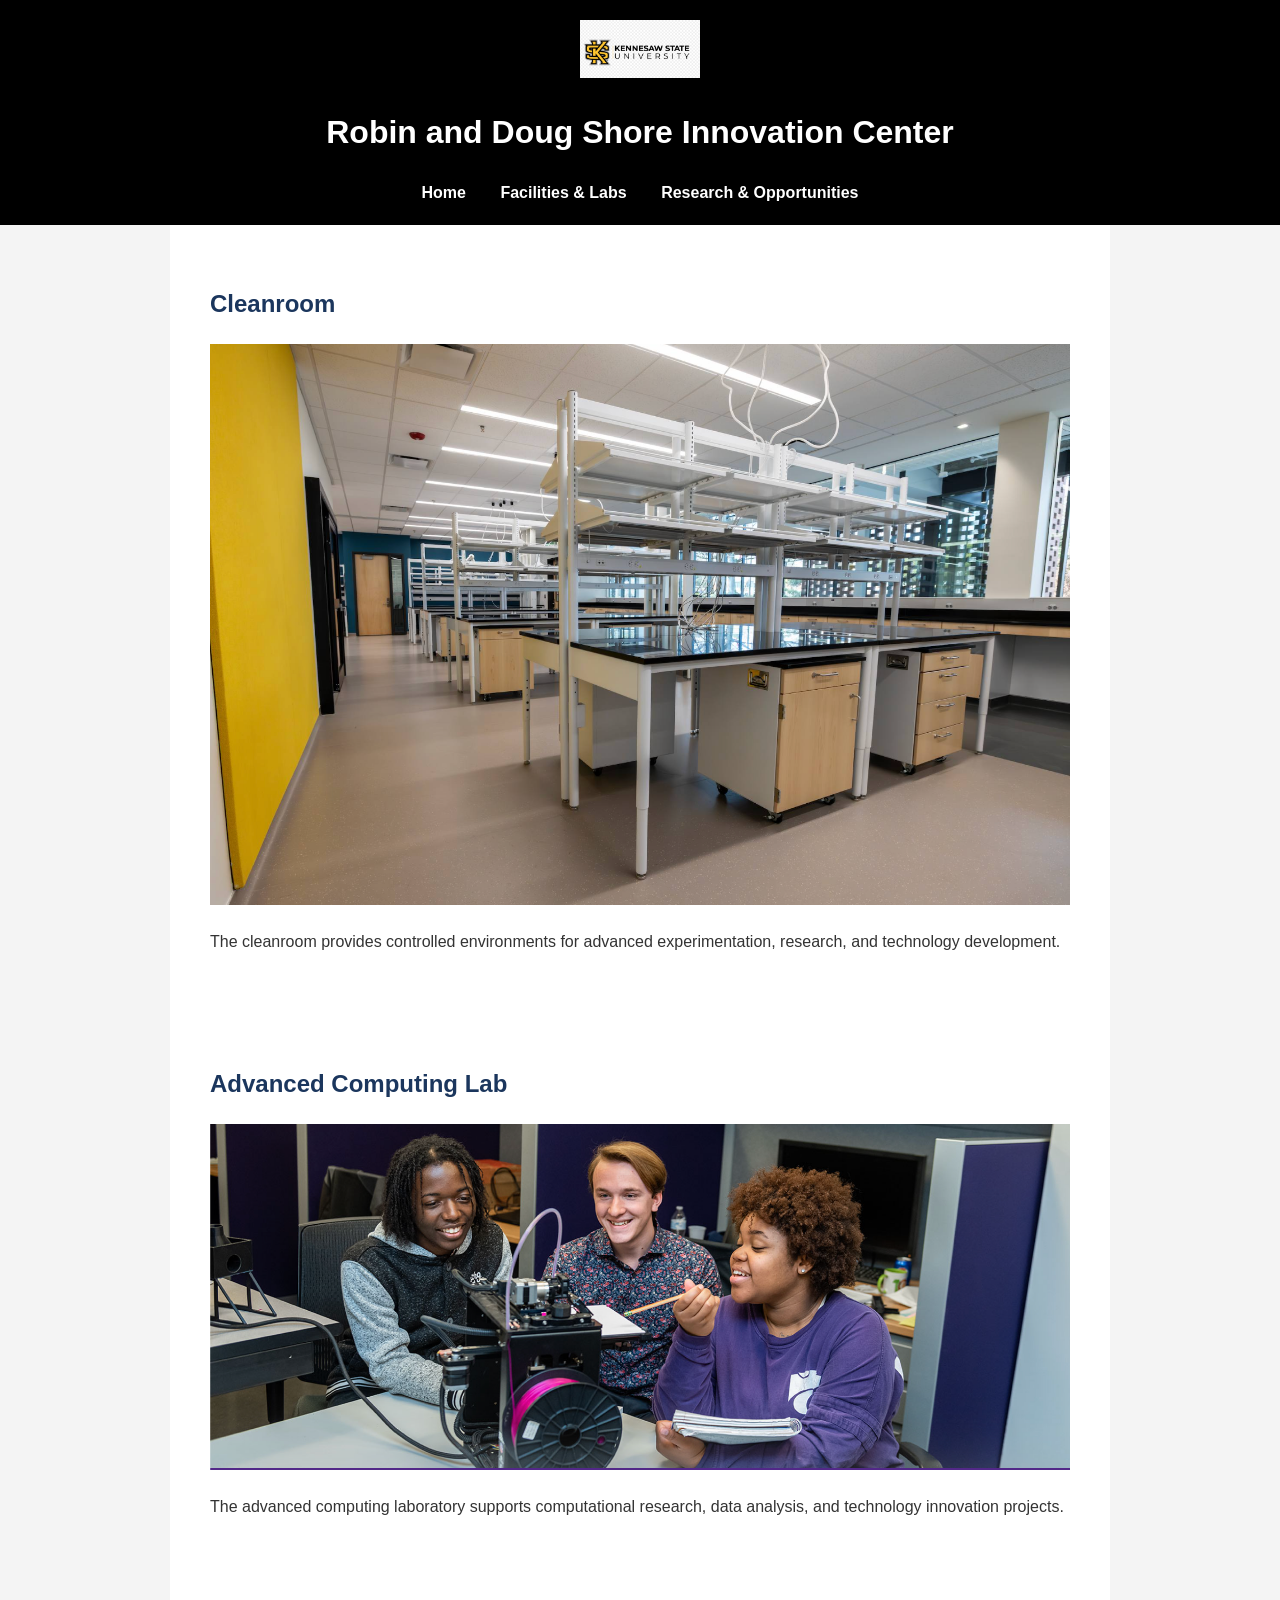
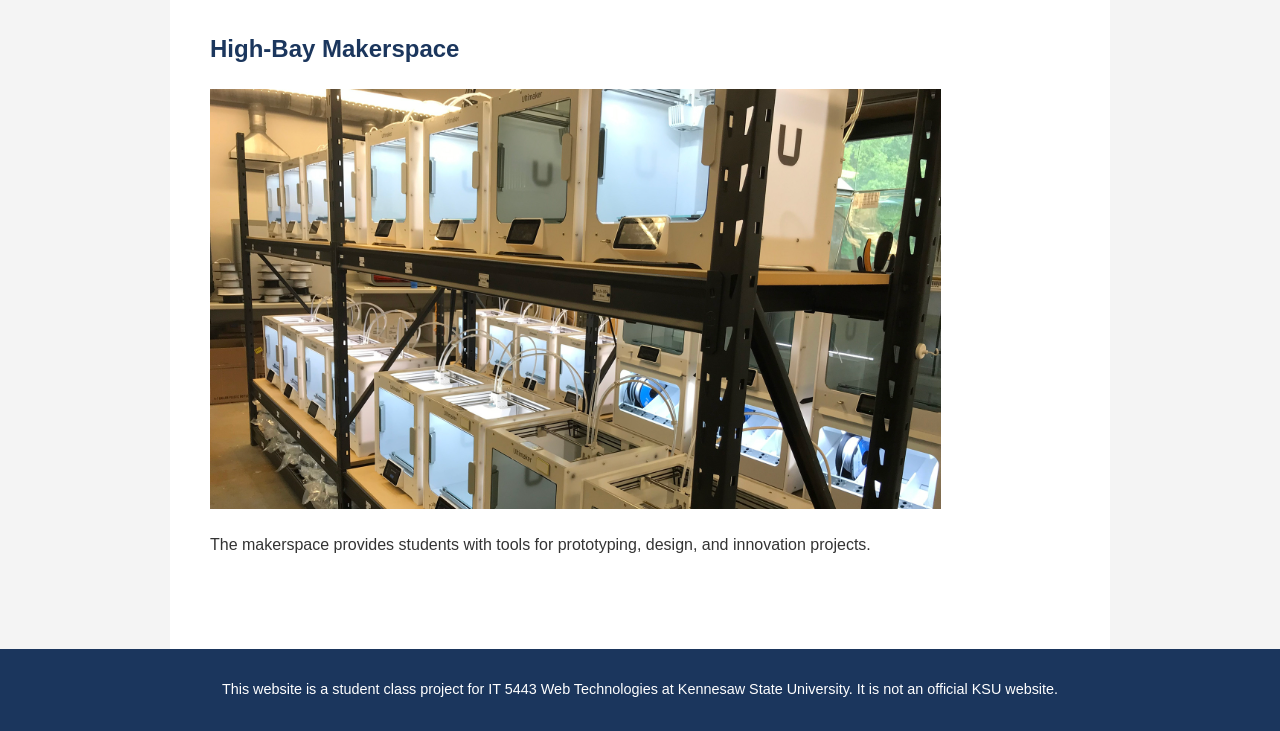
==== ShoreInnovationCenter/labs.html @ 9439f890 "Add files via upload" ====
<!DOCTYPE html>
<html lang="en">

<head>

<meta charset="UTF-8">
<meta name="viewport" content="width=device-width, initial-scale=1.0">

<title>Facilities and Labs - Shore Innovation Center</title>

<link rel="stylesheet" href="style.css">

</head>


<body>


<header id="site-header">

<a href="https://www.kennesaw.edu/ccse/" target="_blank">

<img src="img/ksu-logo.png"
alt="Kennesaw State University Logo">

</a>


<h1>Robin and Doug Shore Innovation Center</h1>


<nav>

<a class="menu-link" href="index.html">Home</a>

<a class="menu-link" href="labs.html">
Facilities & Labs
</a>

<a class="menu-link" href="research.html">
Research & Opportunities
</a>

</nav>

</header>



<main>


<section class="content-section">

<h2>Cleanroom</h2>

<img src="img/cleanroom.jpg"
alt="Innovation Center cleanroom facility">


<p>
The cleanroom provides controlled environments for advanced
experimentation, research, and technology development.
</p>

</section>



<section class="content-section">

<h2>Advanced Computing Lab</h2>

<img src="img/computing-lab.jpg"
     alt="Advanced computing research laboratory">

<p>
The advanced computing laboratory supports computational research,
data analysis, and technology innovation projects.
</p>

</section>



<section class="content-section">

<h2>High-Bay Makerspace</h2>

<img src="img/makerspace.jpg"
     alt="High-bay makerspace with technology equipment">

<p>
The makerspace provides students with tools for prototyping,
design, and innovation projects.
</p>

</section>


</main>



<footer>

<p>
This website is a student class project for IT 5443 Web Technologies at
Kennesaw State University. It is not an official KSU website.
</p>

</footer>


</body>
</html>
---- ShoreInnovationCenter/style.css ----
body {

font-family: Arial, sans-serif;

background-color: #f4f4f4;

color: #333;

margin:0;

line-height:1.6;

}


#site-header {

background-color: black;

color:white;

text-align:center;

padding:20px;

}


#site-header img {

width:120px;

}


nav {

margin-top:15px;

}


.menu-link {

color:white;

text-decoration:none;

margin:15px;

font-weight:bold;

}


.menu-link:hover {

color:#ffd700;

}


main {

max-width:900px;

margin:auto;

padding:20px;

background:white;

}


.content-section {

margin-bottom:35px;

padding:20px;

}


h2 {

color:#1b365d;

}


img {

max-width:100%;

height:auto;

}



table {

width:100%;

border-collapse:collapse;

}



th, td {

border:1px solid #333;

padding:10px;

}


th {

background:#1b365d;

color:white;

}


footer {

background:#1b365d;

color:white;

text-align:center;

padding:15px;

font-size:.9rem;

}
form{

display:flex;
flex-direction:column;
max-width:600px;
margin:auto;

}

label{

margin-top:15px;
font-weight:bold;

}

input,select{

padding:10px;
margin-top:5px;
font-size:16px;

}

button{

margin-top:20px;
padding:12px;
background:black;
color:white;
border:none;
cursor:pointer;

}

button:hover{

background:#444;

}

#result{

margin-top:30px;
padding:20px;
border:1px solid #ccc;
background:#f8f8f8;

}
/* Course section */
#courseSection {
    margin-top: 20px;
}

#courseSection h3 {
    margin-bottom: 15px;
}

#courseSection label {
    display: block;
    margin-top: 15px;
    margin-bottom: 5px;
    font-weight: bold;
}

#courseSection select {
    width: 100%;
    max-width: 400px;
    padding: 8px;
    margin-bottom: 15px;
    font-size: 16px;
}
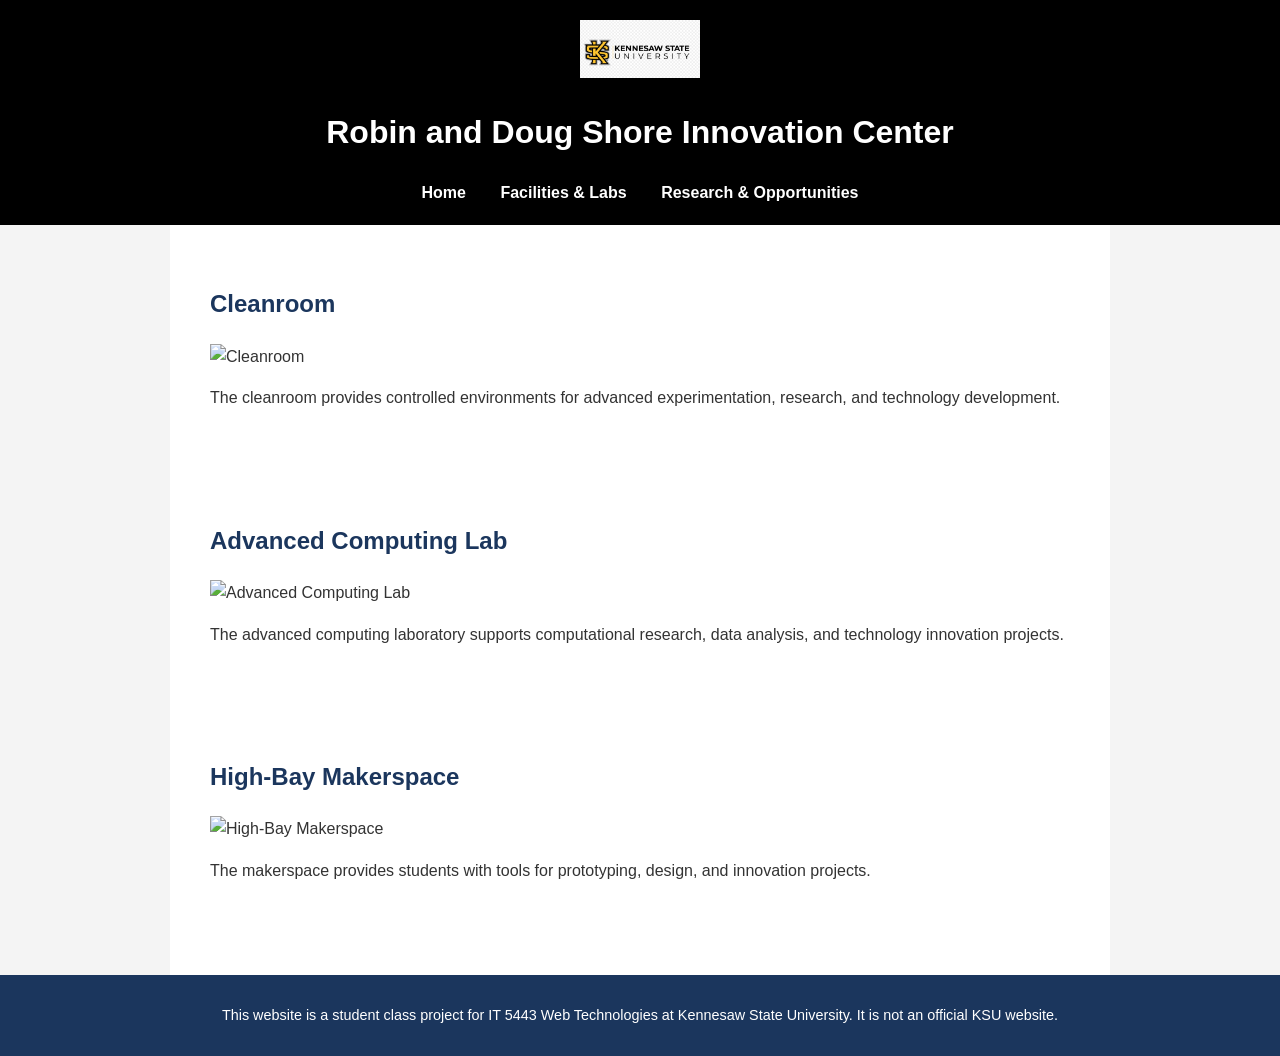
==== commit 187f18e8: "Fix image paths in labs.html Updated image sources for cleanroom, computing lab, and makerspace sect" ====
--- a/ShoreInnovationCenter/labs.html
+++ b/ShoreInnovationCenter/labs.html
@@ -54,8 +54,7 @@
 
 <h2>Cleanroom</h2>
 
-<img src="img/cleanroom.jpg"
-alt="Innovation Center cleanroom facility">
+<img src="cleanroom.jpg" alt="Cleanroom">
 
 
 <p>
@@ -71,8 +70,7 @@
 
 <h2>Advanced Computing Lab</h2>
 
-<img src="img/computing-lab.jpg"
-     alt="Advanced computing research laboratory">
+<img src="computing-lab.jpg" alt="Advanced Computing Lab">
 
 <p>
 The advanced computing laboratory supports computational research,
@@ -87,8 +85,7 @@
 
 <h2>High-Bay Makerspace</h2>
 
-<img src="img/makerspace.jpg"
-     alt="High-bay makerspace with technology equipment">
+<img src="makerspace.jpg" alt="High-Bay Makerspace">
 
 <p>
 The makerspace provides students with tools for prototyping,
@@ -113,4 +110,4 @@
 
 
 </body>
-</html>+</html>
